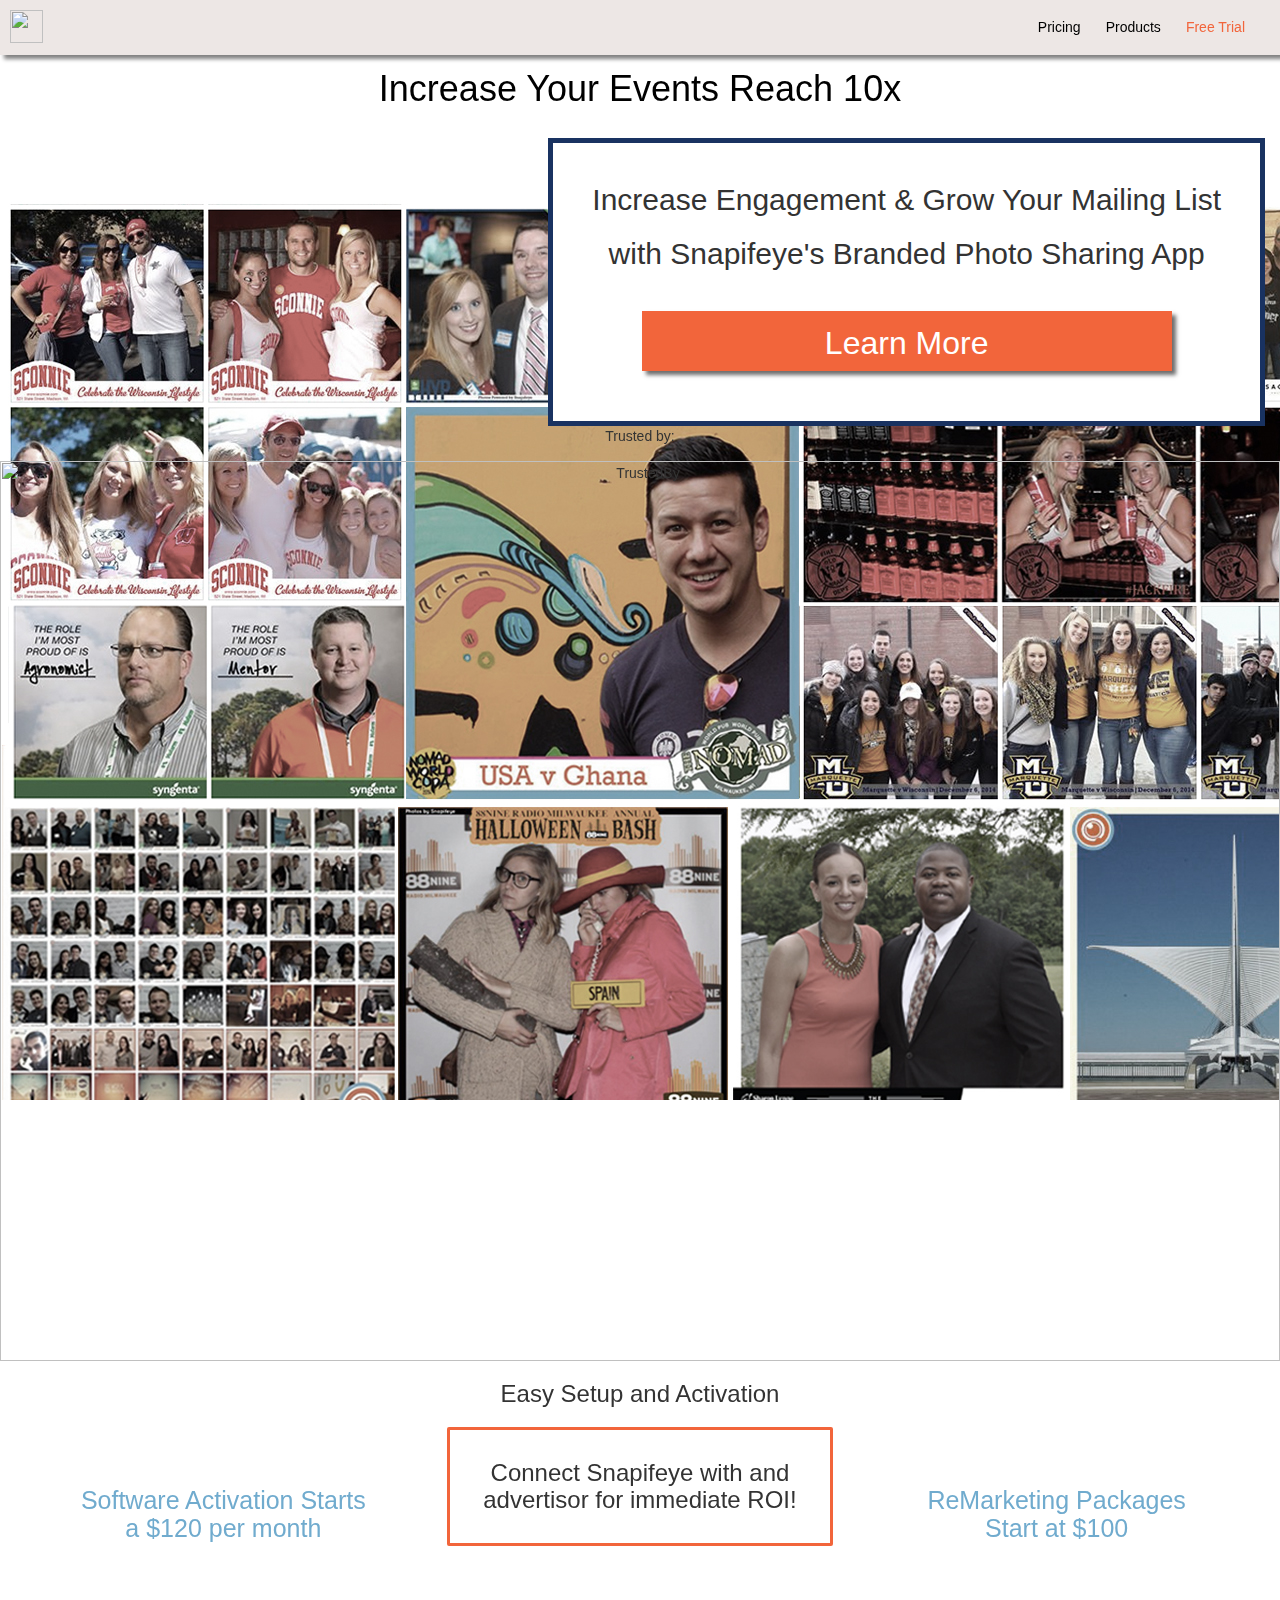
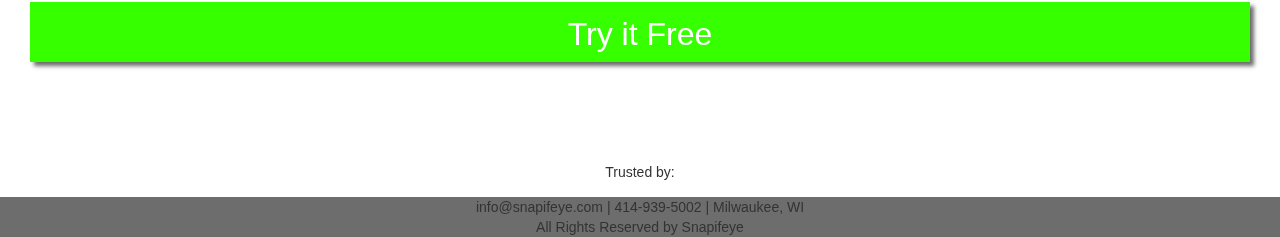
==== index.html @ 253341d5 "update content" ====
<head>

<!-- Place this tag in your head or just before your close body tag. -->
<script src="https://apis.google.com/js/platform.js" async defer></script>

<script src="http://ajax.googleapis.com/ajax/libs/jquery/1.11.2/jquery.min.js"></script>

<script language="javascript">
        function emailCurrentPage(){
            window.location.href="mailto:?subject="+document.title+"&body="+escape(window.location.href);
        }
    </script>

<!-- Snapifeye Display Widget -->
		<script type="text/javascript" src="http://events.snapifeye.com/snapifeye-widget/snapifeye-widget-all.min.js"></script>

    <link rel="stylesheet" href="https://maxcdn.bootstrapcdn.com/bootstrap/3.3.4/css/bootstrap.min.css">

<!-- Optional theme -->
<link rel="stylesheet" href="https://maxcdn.bootstrapcdn.com/bootstrap/3.3.4/css/bootstrap-theme.min.css">

<!-- Latest compiled and minified JavaScript -->
<script src="https://maxcdn.bootstrapcdn.com/bootstrap/3.3.4/js/bootstrap.min.js"></script>

<link href="style.css" rel="stylesheet" type="text/css" />
<link href="snapifeye.css" rel="stylesheet" type="text/css" />

<!-- Google Analytics -->


<!-- Meta -->
<meta name="twitter:card" content="photo" />
<meta name="viewport" content="width=device-width, initial-scale=1, maximum-scale=1">
<meta property="og:URL" content="http://events.snapifeye.com/Snapifeye/"/>
<meta property="og:title" content="Snapifeye"/>
<meta property="og:type" content="article"/>
<meta property="og:image" content="http://i0.wp.com/www.snapifeye.com/wp-content/uploads/2014/10/WebHero21.png?resize=1024%2C370"/>
<meta property="og:description"        content="Digital Marketing for Event Promotions!" />
<meta property="article:author"        content="Snapifeye" />
<meta property="article:publisher"     content="Snapifeye" />



</head>
<body>
  <div id="rokkin"></div>
  <div class="flip">
    <a href="http://events.snapifeye.com/Radio"><img src="https://raw.githubusercontent.com/snapifeye/CollegeSports/gh-pages/Snapifeye%20Sideways%20copy.png" height="33px" width="auto" style="float:left;"/></a>
    <a href="http://dashboard.snapifeye.com" class="menu" style="color:#f2653b;" target="_blank"> Free Trial</a>
    <a href="http://events.snapifeye.com/Radio/products.html" class="menu">Products</a>
    <a href="http://events.snapifeye.com/Radio/pricing.html" class="menu">Pricing</a>
  </div>

<div class="spacertiny"></div>

<div class="col-md-12">
<h1 style ="color:black;text-size:75px;line-height:78px;"> Increase Your Events Reach 10x</h1>
</div>

  <div class="col-md-5">

<!-- Snapifeye Widget -->
<center><snapifeye-widget class="50%" params="eventId: 323, period: 4000, custom: true"></snapifeye-widget></center>
</div>

  <div class="col-md-7">
      <div class="headliner"><h2 style="line-height:54px;">Increase Engagement & Grow Your Mailing List<br> with Snapifeye's Branded Photo Sharing App</h2><br>
        <a class="Button" href="http://events.snapifeye.com/Radio/products.html" alt="Snapifeye products">Learn More</a>
        <div class="spacersmall"></div>
      </div>
  </div>

<div class="spacersmall"></div>
<p style="font-size:18px;"><center>Trusted by:</p></center>
<center><img src="http://www.snapifeye.com/wp-content/uploads/2015/06/TrustedBy4.jpg" alt="TrustedBy" style="width:100%;height:auto;"></center>

<div class="col-md-12" style="background:white;">
    <div class="col-md-12">
            <h3>Easy Setup and Activation<h3>
    </div>

    <div class="col-md-4"><h4>Software Activation Starts a $120 per month</h4></div>

    <div class="col-md-4">
      <div class="box"><center></center><h3>Connect Snapifeye with and advertisor  for immediate ROI!</h3></center></div>
    </div>

    <div class="col-md-4"><h4>ReMarketing Packages Start at $100</h4></div>
    <div class="spacer"></div>
<div class="col-md-12">
    <center><a class="buttongreen" a href="http://dashboard.snapifeye.com">Try it Free</a></center>
    <div class="spacer"></div>
  </div>


</div>



<p style="font-size:18px;"><center>Trusted by:</p>


  <div class="footer">
            info@snapifeye.com | 414-939-5002 | Milwaukee, WI
            <br>All Rights Reserved by Snapifeye
  </div>

  <!-- Facebook Conversion Code for College Sport Landing Page -->
  <script>(function() {
    <!-- Facebook Conversion Code for Radio Landing Page -->
    <script>(function() {
    var _fbq = window._fbq || (window._fbq = []);
    if (!_fbq.loaded) {
    var fbds = document.createElement('script');
    fbds.async = true;
    fbds.src = '//connect.facebook.net/en_US/fbds.js';
    var s = document.getElementsByTagName('script')[0];
    s.parentNode.insertBefore(fbds, s);
    _fbq.loaded = true;
    }
    })();
    window._fbq = window._fbq || [];
    window._fbq.push(['track', '6035958594482', {'value':'0.00','currency':'USD'}]);
    </script>
    <noscript><img height="1" width="1" alt="" style="display:none" src="https://www.facebook.com/tr?ev=6035958594482&amp;cd[value]=0.00&amp;cd[currency]=USD&amp;noscript=1" /></noscript>


    <!-- Google Code for Remarketing Tag -->
    <!---
    Remarketing tags may not be associated with personally identifiable information or placed on pages related to sensitive categories. See more information and instructions on how to setup the tag on: http://google.com/ads/remarketingsetup
    --->
    <script type="text/javascript">
    /* <![CDATA[ */
    var google_conversion_id = 978884119;
    var google_custom_params = window.google_tag_params;
    var google_remarketing_only = true;
    /* ]]> */
    </script>
    <script type="text/javascript" src="//www.googleadservices.com/pagead/conversion.js">
    </script>
    <noscript>
    <div style="display:inline;">
    <img height="1" width="1" style="border-style:none;" alt="" src="//googleads.g.doubleclick.net/pagead/viewthroughconversion/978884119/?value=0&amp;guid=ON&amp;script=0"/>
    </div>
    </noscript>

  </body>
---- style.css ----
<style>


body{
   margin: 50px;
   padding: 100px;
   padding-top: 100px;
}


div{
   margin: 0px;
   padding: 0px;
}
img{
   border: 0px;
   margin: 0px;
   padding: 0px;
}
table{
   margin: 0px;
   padding: 0px;
}
p{
   margin: 15px;
   padding: 0px;
}
ul{
   margin-top: 10px;
   margin-bottom: 10px;
   margin-left: 35px;
   padding: 0px;
   list-style-image: url('image location');
   line-height: 20px; (gives spacing between list items)
}
a{
   text-decoration: underline/none;
   color: black;
   font-weight: bold/normal;
}
a:hover{
   text-decoration: underline/none;
   color: #f2653b;
   font-weight: bold/normal;
   /*make sure to change at least one thing from your a tag definition*/
}
a:visited{
   text-decoration: underline/none;
   color: #193261;
   font-weight: bold/normal;
   /*make sure to change at least one thing from your a tag definition*/
}

h1{
  color:#70abce;
  line-height: 250%;
  text-align: center;
}

h2{
  text-align: center;
}

h3{
  text-align: center;
}

h4{
  text-align: center;
  color:#70abce;
  padding:50px;
  font-size: 25px;
  line-height: 26px:
}


.panel,.flip
{
padding:10px;
background-color:#ede7e5;
color:#f2653b;
text-align: right;
cursor:pointer;
box-shadow: 4px 4px 4px grey;
z-index:1000;
line-height: 35px;
}

.flip{
  position: fixed;
  top:0px;
  width:100%;
  font-size: 14px;
  background-color:#ede7e5;
}

.menu{
  float:right;
  padding-right:25px;
  color:black;"
}

.spacer{
  padding:50px;
  background:transparent;
}

.spacersmall{
  padding:25px;
  background:transparent;
}

.spacertiny{
  padding:15px;
  background:transparent;
}

.spacerbig{
  padding:100px;
  background:transparent;
}


.headliner{
  padding-top: 10px;
  margin-left: auto;
  margin-right: auto;
  background:white;
  border-color:#193261;
  border-width:5px;
  border-style: solid;

}

.darkblue{
  background:#193261;

}


.footer{
  background-color:#6d6d6d;
  text-align: center;
  bottom:0px;
  width:100%;
}

.box{
  border-style: solid;
  border-color: #f2653b;
  border-width: medium;
  border-radius: 2px;
  width:auto;
  height:auto;
  margin-left: auto;
  margin-right: auto;
  padding:10px 10px 20px 10px;

}

.boxWhite{
  border-style: solid;
  border-color: white;
  border-width: medium;
  border-radius: 2px;
  width:auto;
  height:auto;
  margin-left: auto;
  margin-right: auto;
  padding:10px 10px 20px 10px;
  background-color: white;
}

.boxblue {
  display: block;
  margin: auto;
  vertical-align: middle;
  text-align: center;
  border-style: solid;
  border-color:#70abce;
  border-width: medium;
  border-radius: 2px;
  background-color:#70abce;
  width:66%;
  height:auto;
  padding:10px;

}

.boxorange {

  display: block;
  margin: auto;
  vertical-align: middle;
  text-align: center;
  border-style: solid;
  border-color:white;
  border-width: medium;
  border-radius: 2px;
  background-color:#f2653b;
  width:75%;
  height:auto;
  padding:10px;

}

#rokkin{
					background-color: white;
					height:100%;
					width: 100%;
					margin: 0;
					overflow: visible;
					position: fixed;
					z-index: -1;
					top: 200px;
					left:0px;
					background-image: url("ThingFlat2.jpg");
        }
.button {
          display: block;
          margin: auto;
          vertical-align: middle;
          text-align: center;
          background: #f2653b;
          font-size: 32px;
          color:white;
          width:75%;
          height:60px;
          box-shadow: 4px 4px 4px #6d6d6d;
          padding:10px;
        }

  .buttonblue {
          display: block;
          margin: auto;
          vertical-align: middle;
          text-align: center;
          background: #70abce;
          font-size: 32px;
          color:white;
          width:75%;
          height:60px;
          box-shadow: 4px 4px 4px #6d6d6d;
          padding:10px;
                }

    .buttongreen {
          margin: auto;
          text-align: center;
          background: #36ff00;
          font-size: 32px;
          color:white;
          width:100%;
          height:60px;
          box-shadow: 4px 4px 4px #6d6d6d;
          padding:10px;
          display:block;
          vertical-align: bottom;
                  }

.whitewash {
          display: block;
          background-color:#fff;
}

.buttonResponsive {
          display: none;
          }

.snapifeye-widget{
          height:auto !important;
          }



.profilepic{
  max-width: 500px;
  max-height: 500px;
  width:66%;
  height:auto;
  margin-left: auto;
  margin-right: auto;

}

@media (max-width: 650px) {
.buttonResponsive {
          display: block;
          margin: auto;
          text-align: center;
          background: white;
          font-size: 24px;
          color:#f2653b;
          width:75%;
          height:60px;
          box-shadow: 4px 4px 4px #6d6d6d;
          padding:15px;
        }
      }



</style>
---- snapifeye.css ----
<style>
		html, body { margin: 0px; padding: 0px;background:transparent;!important }

			.sn-widget-gallery--info--event-name{
				position: absolute;
  			color: #FFFFFF;
			  width: 100%;
			  top: 10px;
			  height: 20px;
				margin-top: 10px;
			  font-size: 30px;
			  line-height: 32px;
			  text-align: center;
}
			.sn-widget-gallery--image{
				position: relative;
  			height:auto;
				width:100% !important;
				max-width: 500px !important;
				max-height: 500px !important;
}
			.sn-widget-gallery--info-container {
				display: none;
				position: fixed;
				top: 0px;
				left:0px;
				font-family: Helvetica;
			}
			.sn-widget-gallery--image-container{
				position: relative !important;
  			top: 0px !important;
	  		bottom: 0px !important;
	  		right: 0px !important;
	  		left: 0% !important;
				padding:0px;
			}
				.sn-widget-wrapper{
				 background:transparent !important;
				 height:auto !important;
			}
			.dummy {
				margin-top: 100%;
			}
			.smarty {
				position: absolute;
				top: 0;
				bottom: 0;
				left: 0;
				right: 0;
			}
			.data-wrapper {
				position: absolute;
				width: 100%;
				height: auto;
			}
			.photo-meta-first-name,
			.photo-meta-last-name {
				font-style: italic;
				font-family: Helvetica;
				text-transform: uppercase;
				letter-spacing: 1px;
				padding: 100px 25px;
				color: #FFFFFF;
				font-weight: 600;
				font-size: 33px;
				line-height: 35px;
			}
			.photo-question {
				font-style: italic;
				font-family: Helvetica;
				color: #FFFFFF;
				font-weight: 100;
				font-size: 16px;
				line-height: 18px;
			}
			.event-hash-tag {
				position: absolute;
				bottom: 200px;
				right: 50px;
				color: #FFFFFF;
				font-size: 36px;
				line-height: 43px;
				font-family: Helvetica;
			}
			.sidebar {
			   position: relative;
				 padding:25px;
				 align:center;
			}

</style>
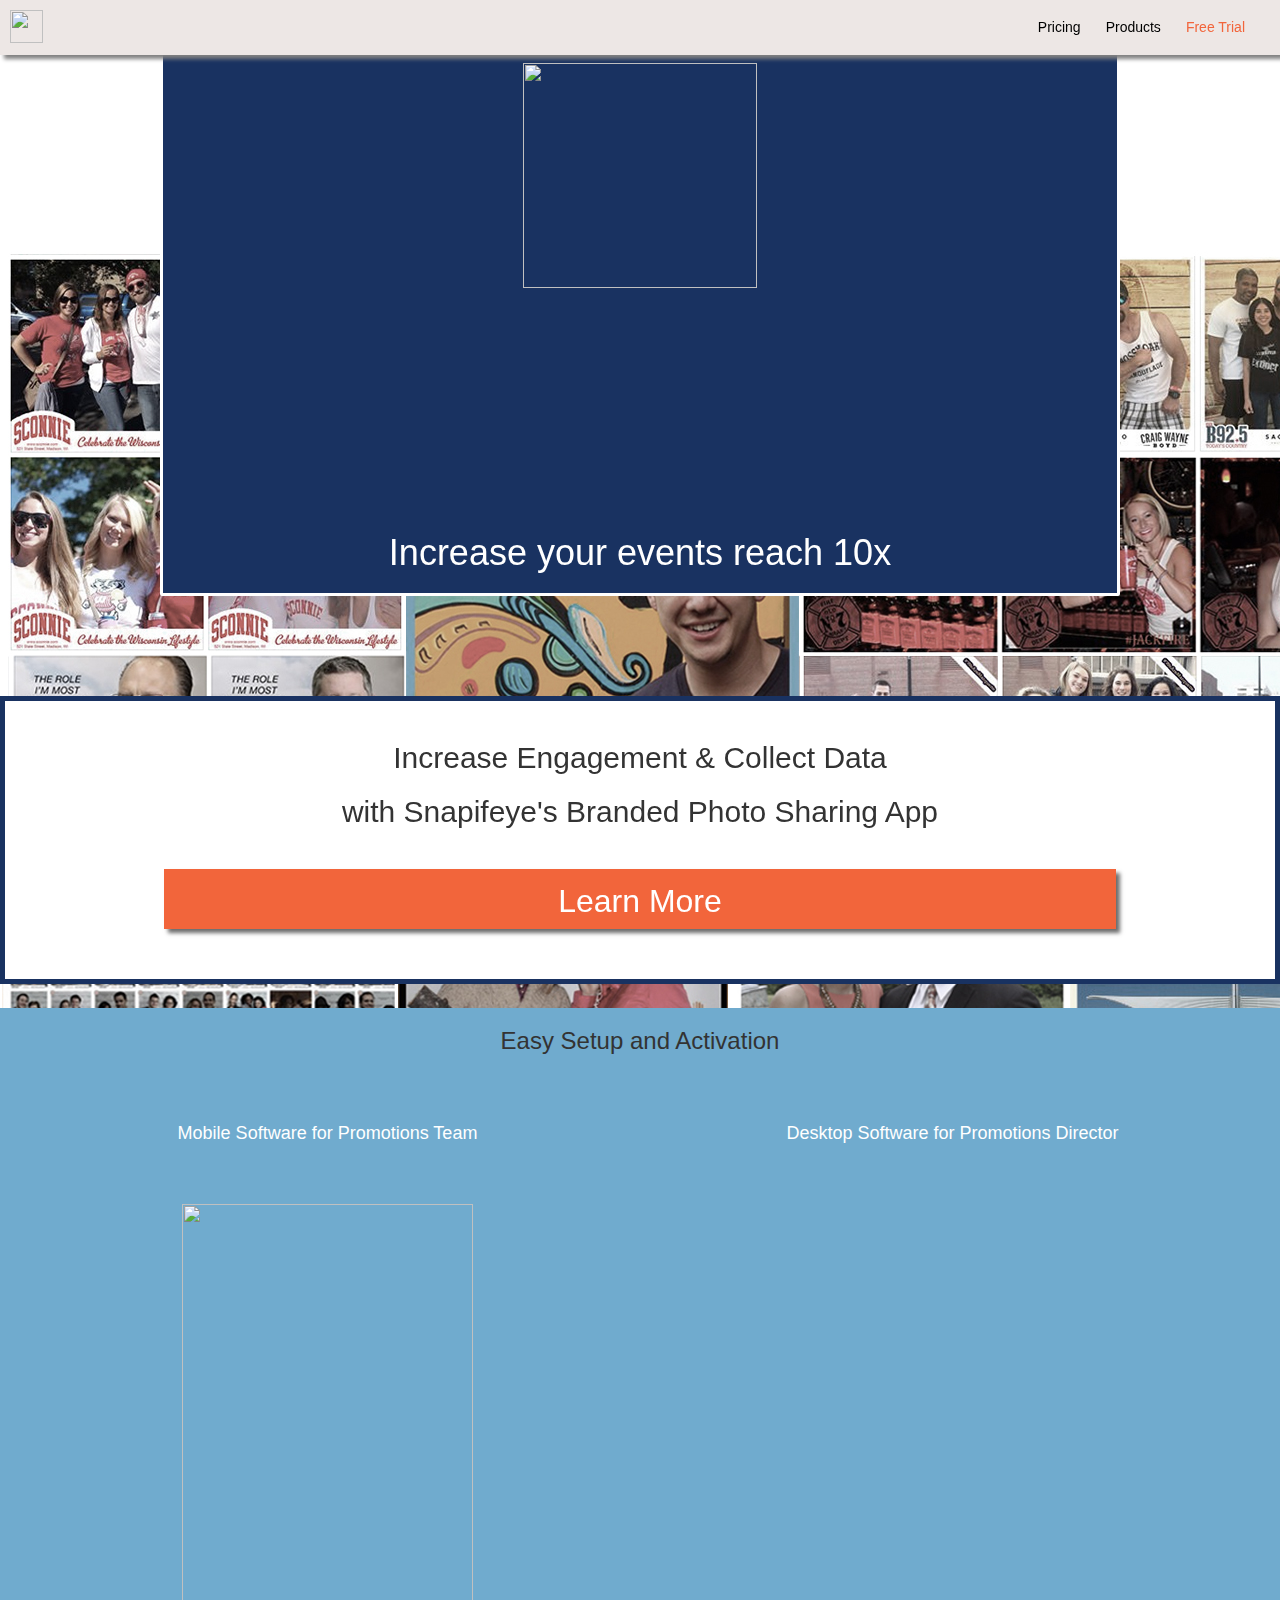
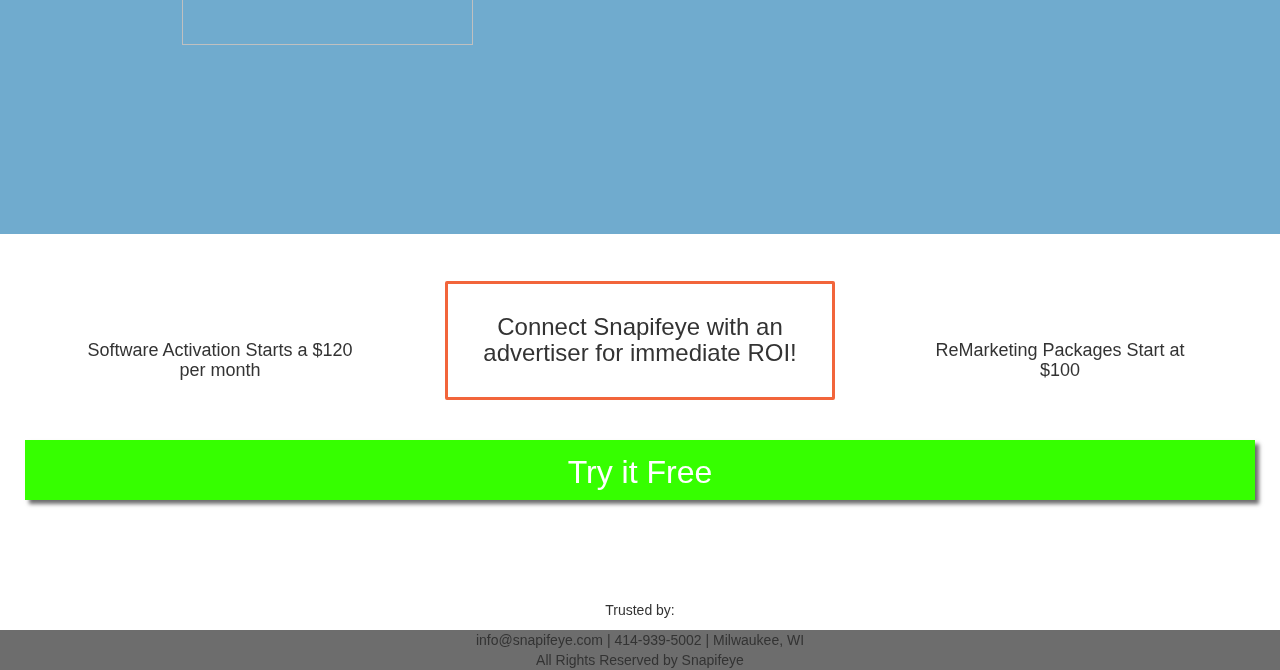
==== commit 48249718: "more style updates" ====
--- a/index.html
+++ b/index.html
@@ -11,6 +11,9 @@
         }
     </script>
 
+    <link href="style.css" rel="stylesheet" type="text/css" />
+    <link href="snapifeye.css" rel="stylesheet" type="text/css" />
+
 <!-- Snapifeye Display Widget -->
 		<script type="text/javascript" src="http://events.snapifeye.com/snapifeye-widget/snapifeye-widget-all.min.js"></script>
 
@@ -22,11 +25,22 @@
 <!-- Latest compiled and minified JavaScript -->
 <script src="https://maxcdn.bootstrapcdn.com/bootstrap/3.3.4/js/bootstrap.min.js"></script>
 
-<link href="style.css" rel="stylesheet" type="text/css" />
-<link href="snapifeye.css" rel="stylesheet" type="text/css" />
+<!-- Google Analytics -->
+<script>
+  (function(i,s,o,g,r,a,m){i['GoogleAnalyticsObject']=r;i[r]=i[r]||function(){
+  (i[r].q=i[r].q||[]).push(arguments)},i[r].l=1*new Date();a=s.createElement(o),
+  m=s.getElementsByTagName(o)[0];a.async=1;a.src=g;m.parentNode.insertBefore(a,m)
+  })(window,document,'script','//www.google-analytics.com/analytics.js','ga');
 
-<!-- Google Analytics -->
+  ga('create', 'UA-67631199-1', 'auto');
+  ga('send', 'pageview');
 
+</script>
+<!-- SumoME -->
+<script src="//load.sumome.com/" data-sumo-site-id="bdccd23b9b7d7b6231ed31c96c9dc10ba7327998a15dcc3df1f5599c21aaf432" async="async"></script>
+
+<!-- Bing Analytics -->
+<meta name="msvalidate.01" content="E96414DAD0888E53C8E6A91910BC07BF" />
 
 <!-- Meta -->
 <meta name="twitter:card" content="photo" />
@@ -35,54 +49,65 @@
 <meta property="og:title" content="Snapifeye"/>
 <meta property="og:type" content="article"/>
 <meta property="og:image" content="http://i0.wp.com/www.snapifeye.com/wp-content/uploads/2014/10/WebHero21.png?resize=1024%2C370"/>
-<meta property="og:description"        content="Digital Marketing for Event Promotions!" />
-<meta property="article:author"        content="Snapifeye" />
-<meta property="article:publisher"     content="Snapifeye" />
+<meta property="og:description" content="Digital Marketing for Event Promotions!" />
+<meta property="article:author" content="Snapifeye" />
+<meta property="article:publisher" content="Snapifeye" />
+
+</head>
 
 
-
-</head>
 <body>
   <div id="rokkin"></div>
   <div class="flip">
-    <a href="http://events.snapifeye.com/Radio"><img src="https://raw.githubusercontent.com/snapifeye/CollegeSports/gh-pages/Snapifeye%20Sideways%20copy.png" height="33px" width="auto" style="float:left;"/></a>
+    <a href="http://www.snapifeye.com"><img src="https://raw.githubusercontent.com/snapifeye/CollegeSports/gh-pages/Snapifeye%20Sideways%20copy.png" target="_blank" height="33px" width="auto" style="float:left;"/></a>
     <a href="http://dashboard.snapifeye.com" class="menu" style="color:#f2653b;" target="_blank"> Free Trial</a>
     <a href="http://events.snapifeye.com/Radio/products.html" class="menu">Products</a>
     <a href="http://events.snapifeye.com/Radio/pricing.html" class="menu">Pricing</a>
   </div>
 
-<div class="spacertiny"></div>
+  <div class="spacersmall"></div>
 
-<div class="col-md-12">
-<h1 style ="color:black;text-size:75px;line-height:78px;"> Increase Your Events Reach 10x</h1>
+  <div class="boxnavy"><center>
+    <img src="https://raw.githubusercontent.com/snapifeye/CollegeSports/gh-pages/Snapifeye%20Sideways%20copy.png" height="auto" width="50%"/></h1>
+    <h1 style ="color:white;"> Increase your events reach 10x</h1>
+    </div>
+
+  <div class="spacer"></div>
+
+      <div class="headliner"><h2 style="line-height:54px;">Increase Engagement & Collect Data<br> with Snapifeye's Branded Photo Sharing App</h2><br>
+        <a class="Button" href="http://events.snapifeye.com/Radio/products.html" alt="Snapifeye products">Learn More</a>
+        <div class="spacersmall"></div>
+</div>
+&nbsp;
+<div class="spacerbig"></div>
+
+<div class="col-md-12" style="background:#70abce;"> <h3>Easy Setup and Activation </h3>
+
+  <div class="col-md-6"><center>
+    <h4 style="color:white"> Mobile Software for Promotions Team</h4>
+      <img src="http://www.snapifeye.com/wp-content/uploads/2015/03/phonehandsyn.png" style="width:70%;height:auto;"></center>
+
+  </div>
+
+  <div class="col-md-6"><h4 style="color:white">Desktop Software for Promotions Director</h4>
+        <!-- Snapifeye Widget -->
+        <center><snapifeye-widget class="50%" params="eventId: 323, period: 4000, custom: true"></snapifeye-widget></center></a>
+      </div>
 </div>
 
-  <div class="col-md-5">
-
-<!-- Snapifeye Widget -->
-<center><snapifeye-widget class="50%" params="eventId: 323, period: 4000, custom: true"></snapifeye-widget></center>
+<div class="spacerbig">
+&nbsp;
+&nbsp;
+&nbsp;
+&nbsp;
 </div>
 
-  <div class="col-md-7">
-      <div class="headliner"><h2 style="line-height:54px;">Increase Engagement & Grow Your Mailing List<br> with Snapifeye's Branded Photo Sharing App</h2><br>
-        <a class="Button" href="http://events.snapifeye.com/Radio/products.html" alt="Snapifeye products">Learn More</a>
-        <div class="spacersmall"></div>
-      </div>
-  </div>
-
-<div class="spacersmall"></div>
-<p style="font-size:18px;"><center>Trusted by:</p></center>
-<center><img src="http://www.snapifeye.com/wp-content/uploads/2015/06/TrustedBy4.jpg" alt="TrustedBy" style="width:100%;height:auto;"></center>
-
-<div class="col-md-12" style="background:white;">
-    <div class="col-md-12">
-            <h3>Easy Setup and Activation<h3>
-    </div>
-
+<div class="row" style="background:white;">
+<div class="spacersmall">
     <div class="col-md-4"><h4>Software Activation Starts a $120 per month</h4></div>
 
     <div class="col-md-4">
-      <div class="box"><center></center><h3>Connect Snapifeye with and advertisor  for immediate ROI!</h3></center></div>
+      <div class="box"><center></center><h3>Connect Snapifeye with an advertiser for immediate ROI!</h3></center></div>
     </div>
 
     <div class="col-md-4"><h4>ReMarketing Packages Start at $100</h4></div>
@@ -90,6 +115,7 @@
 <div class="col-md-12">
     <center><a class="buttongreen" a href="http://dashboard.snapifeye.com">Try it Free</a></center>
     <div class="spacer"></div>
+
   </div>
 
 
--- a/style.css
+++ b/style.css
@@ -120,6 +120,11 @@
   background:transparent;
 }
 
+.spacerbig{
+  padding:2 00px;
+  background:transparent;
+}
+
 
 .headliner{
   padding-top: 10px;
@@ -198,6 +203,23 @@
   border-width: medium;
   border-radius: 2px;
   background-color:#f2653b;
+  width:75%;
+  height:auto;
+  padding:10px;
+
+}
+
+.boxNavy {
+
+  display: block;
+  margin: auto;
+  vertical-align: middle;
+  text-align: center;
+  border-style: solid;
+  border-color:white;
+  border-width: medium;
+  border-radius: 2px;
+  background-color:#193261;
   width:75%;
   height:auto;
   padding:10px;
@@ -212,7 +234,7 @@
 					overflow: visible;
 					position: fixed;
 					z-index: -1;
-					top: 200px;
+					top: 250px;
 					left:0px;
 					background-image: url("ThingFlat2.jpg");
         }
--- a/snapifeye.css
+++ b/snapifeye.css
@@ -39,7 +39,7 @@
 				 height:auto !important;
 			}
 			.dummy {
-				margin-top: 100%;
+				margin-top: 0%;
 			}
 			.smarty {
 				position: absolute;
@@ -49,23 +49,25 @@
 				right: 0;
 			}
 			.data-wrapper {
+				display:none;
 				position: absolute;
 				width: 100%;
 				height: auto;
 			}
 			.photo-meta-first-name,
 			.photo-meta-last-name {
+				display:none;
 				font-style: italic;
 				font-family: Helvetica;
 				text-transform: uppercase;
 				letter-spacing: 1px;
-				padding: 100px 25px;
 				color: #FFFFFF;
 				font-weight: 600;
 				font-size: 33px;
 				line-height: 35px;
 			}
 			.photo-question {
+				display:none;
 				font-style: italic;
 				font-family: Helvetica;
 				color: #FFFFFF;
@@ -74,6 +76,7 @@
 				line-height: 18px;
 			}
 			.event-hash-tag {
+				display:none;
 				position: absolute;
 				bottom: 200px;
 				right: 50px;
@@ -82,10 +85,5 @@
 				line-height: 43px;
 				font-family: Helvetica;
 			}
-			.sidebar {
-			   position: relative;
-				 padding:25px;
-				 align:center;
-			}
 
 </style>
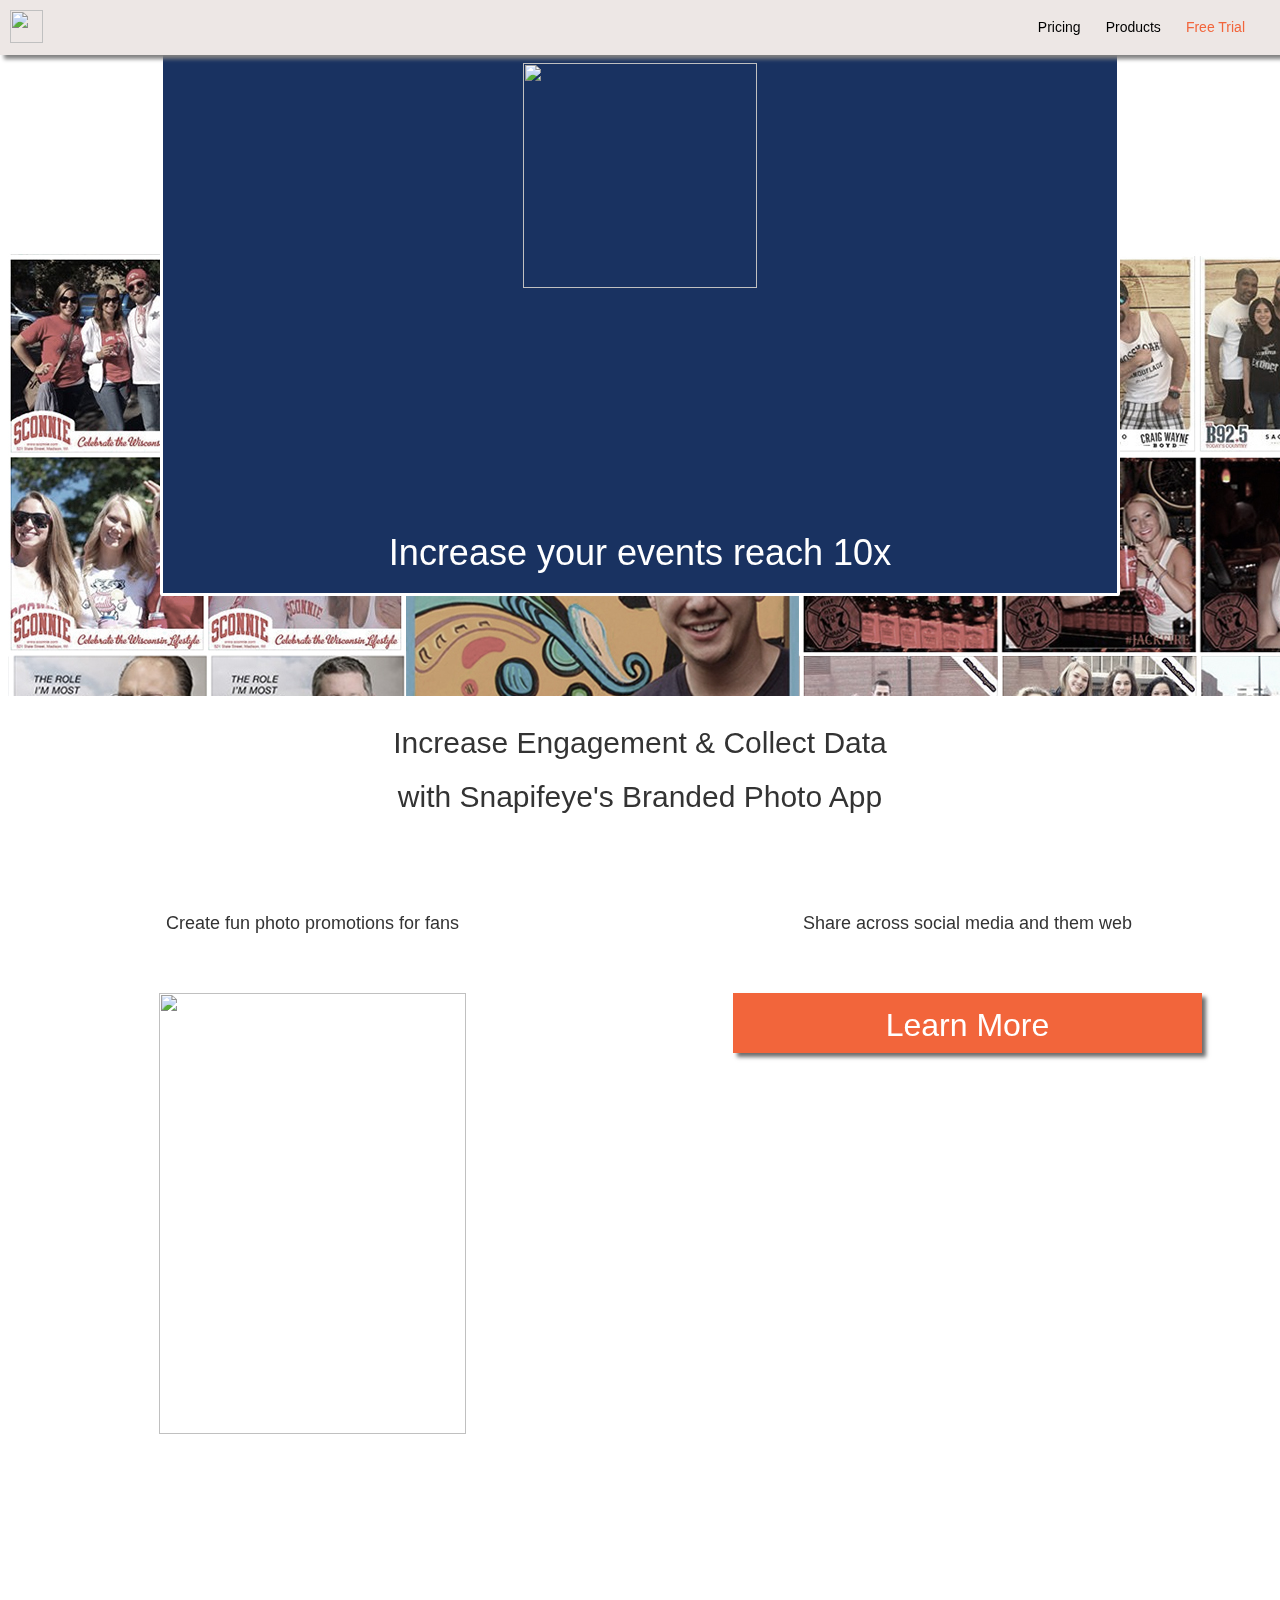
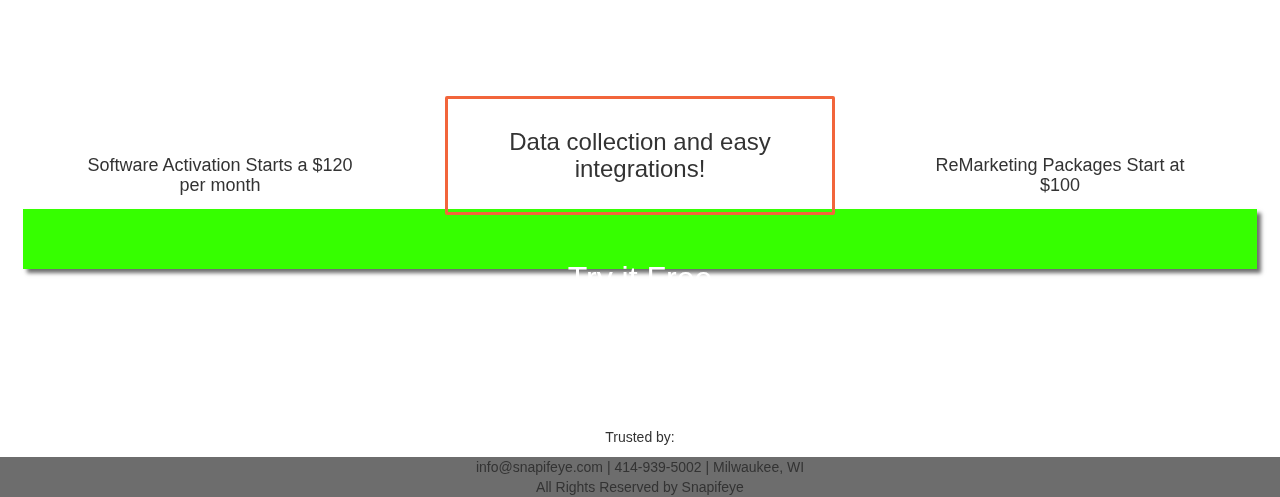
==== commit c0911e54: "update pricing styles" ====
--- a/index.html
+++ b/index.html
@@ -74,26 +74,27 @@
 
   <div class="spacer"></div>
 
-      <div class="headliner"><h2 style="line-height:54px;">Increase Engagement & Collect Data<br> with Snapifeye's Branded Photo Sharing App</h2><br>
-        <a class="Button" href="http://events.snapifeye.com/Radio/products.html" alt="Snapifeye products">Learn More</a>
-        <div class="spacersmall"></div>
+      <div class="row" style="background:white;"><h2 style="line-height:54px;">Increase Engagement & Collect Data<br> with Snapifeye's Branded Photo App</h2><br>
+
+        <div class="col-md-6"><center>
+          <h4> Create fun photo promotions for fans</h4>
+            <img src="http://www.snapifeye.com/wp-content/uploads/2015/03/phonehandsyn.png" style="width:70%;height:auto;"></center>
+        </div>
+
+            <div class="col-md-6"><h4>Share across social media and them web</h4>
+                  <!-- Snapifeye Widget -->
+                  <center><snapifeye-widget class="50%" params="eventId: 323, period: 4000, custom: true"></snapifeye-widget></center></a>
+                </div>
+
+            <div class="col-md-6">
+                <center><a class="Button" href="http://events.snapifeye.com/Radio/products.html" alt="Snapifeye products">Learn More</a></center>
+                <div class="spacersmall"></div>
+            </div>
 </div>
 &nbsp;
 <div class="spacerbig"></div>
 
-<div class="col-md-12" style="background:#70abce;"> <h3>Easy Setup and Activation </h3>
 
-  <div class="col-md-6"><center>
-    <h4 style="color:white"> Mobile Software for Promotions Team</h4>
-      <img src="http://www.snapifeye.com/wp-content/uploads/2015/03/phonehandsyn.png" style="width:70%;height:auto;"></center>
-
-  </div>
-
-  <div class="col-md-6"><h4 style="color:white">Desktop Software for Promotions Director</h4>
-        <!-- Snapifeye Widget -->
-        <center><snapifeye-widget class="50%" params="eventId: 323, period: 4000, custom: true"></snapifeye-widget></center></a>
-      </div>
-</div>
 
 <div class="spacerbig">
 &nbsp;
@@ -107,12 +108,12 @@
     <div class="col-md-4"><h4>Software Activation Starts a $120 per month</h4></div>
 
     <div class="col-md-4">
-      <div class="box"><center></center><h3>Connect Snapifeye with an advertiser for immediate ROI!</h3></center></div>
+      <div class="box"><center></center><h3>Data collection and easy integrations!</h3></center></div>
     </div>
 
     <div class="col-md-4"><h4>ReMarketing Packages Start at $100</h4></div>
     <div class="spacer"></div>
-<div class="col-md-12">
+<div class="boxWhite">
     <center><a class="buttongreen" a href="http://dashboard.snapifeye.com">Try it Free</a></center>
     <div class="spacer"></div>
 
--- a/style.css
+++ b/style.css
@@ -318,6 +318,16 @@
           box-shadow: 4px 4px 4px #6d6d6d;
           padding:15px;
         }
+.buttonblue {
+          height:120px;
+        }
+
+        .menu{
+          float:center;
+          padding-right:5px;
+          color:black;"
+        }
+
       }
 
 
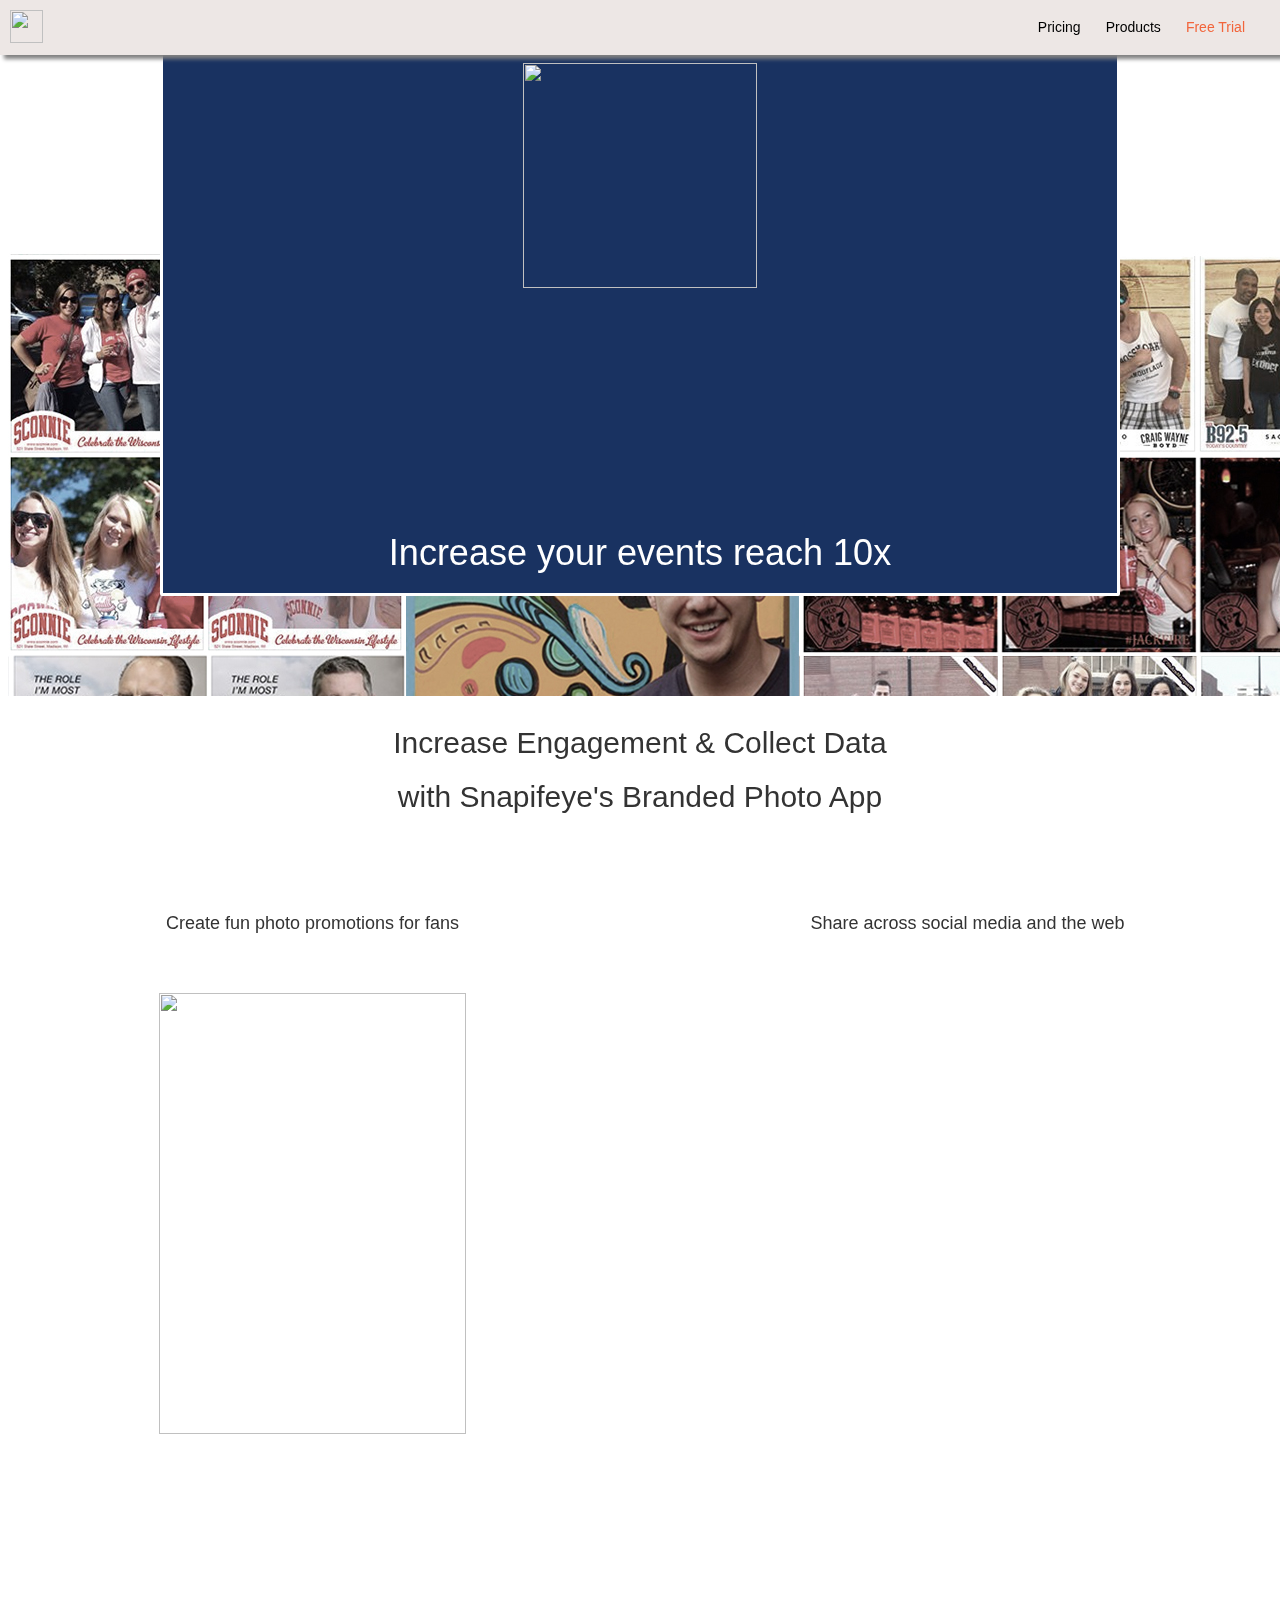
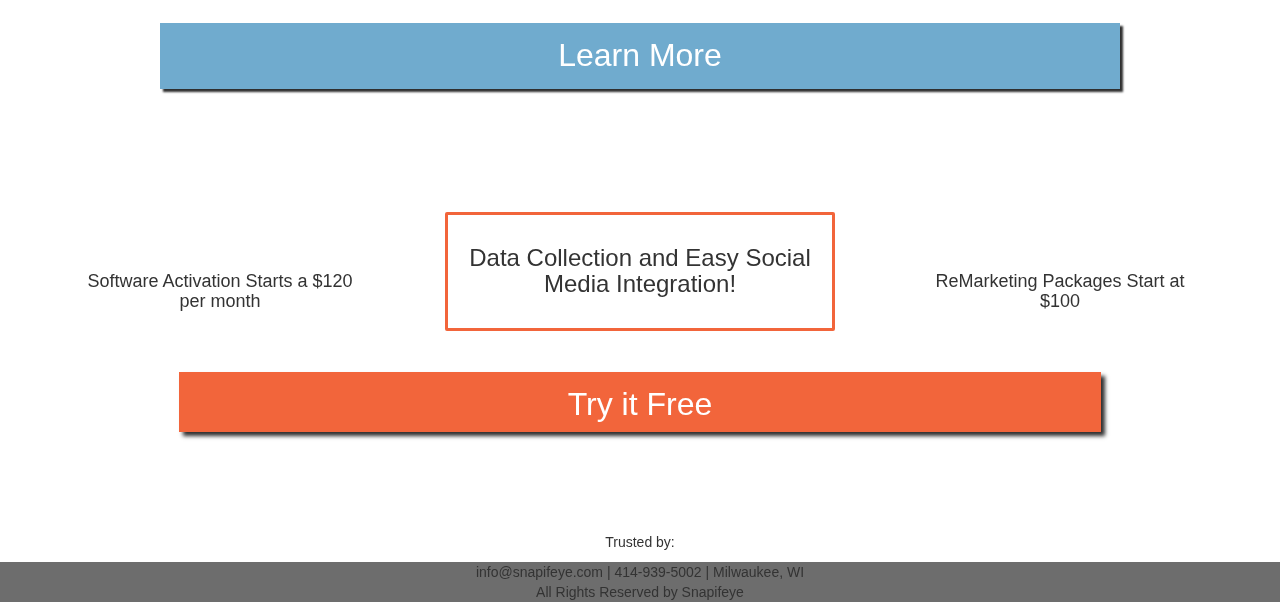
==== commit b39733ec: "update index" ====
--- a/index.html
+++ b/index.html
@@ -81,13 +81,13 @@
             <img src="http://www.snapifeye.com/wp-content/uploads/2015/03/phonehandsyn.png" style="width:70%;height:auto;"></center>
         </div>
 
-            <div class="col-md-6"><h4>Share across social media and them web</h4>
+            <div class="col-md-6"><h4>Share across social media and the web</h4>
                   <!-- Snapifeye Widget -->
                   <center><snapifeye-widget class="50%" params="eventId: 323, period: 4000, custom: true"></snapifeye-widget></center></a>
                 </div>
 
-            <div class="col-md-6">
-                <center><a class="Button" href="http://events.snapifeye.com/Radio/products.html" alt="Snapifeye products">Learn More</a></center>
+            <div class="col-md-12">
+                <center><a class="Buttonblue" href="http://events.snapifeye.com/Radio/products.html" alt="Snapifeye products">Learn More</a></center>
                 <div class="spacersmall"></div>
             </div>
 </div>
@@ -108,13 +108,13 @@
     <div class="col-md-4"><h4>Software Activation Starts a $120 per month</h4></div>
 
     <div class="col-md-4">
-      <div class="box"><center></center><h3>Data collection and easy integrations!</h3></center></div>
+      <div class="box"><center></center><h3>Data Collection and Easy Social Media Integration!</h3></center></div>
     </div>
 
     <div class="col-md-4"><h4>ReMarketing Packages Start at $100</h4></div>
     <div class="spacer"></div>
-<div class="boxWhite">
-    <center><a class="buttongreen" a href="http://dashboard.snapifeye.com">Try it Free</a></center>
+<div class="col-md-12" stye="background:white;">
+    <center><a class="button" a href="http://dashboard.snapifeye.com">Try it Free</a></center>
     <div class="spacer"></div>
 
   </div>
--- a/style.css
+++ b/style.css
@@ -46,7 +46,7 @@
 }
 a:visited{
    text-decoration: underline/none;
-   color: #193261;
+   color: black;
    font-weight: bold/normal;
    /*make sure to change at least one thing from your a tag definition*/
 }
@@ -248,7 +248,7 @@
           color:white;
           width:75%;
           height:60px;
-          box-shadow: 4px 4px 4px #6d6d6d;
+          box-shadow: 4px 4px 4px #2f2f2f;
           padding:10px;
         }
 
@@ -261,10 +261,25 @@
           font-size: 32px;
           color:white;
           width:75%;
+          height:7  0px;
+          box-shadow: 3px 3px 2px #2f2f2f;
+          padding:10px;
+
+                }
+
+    .buttonnavy {
+          display: block;
+          margin: auto;
+          vertical-align: middle;
+          text-align: center;
+          background: #193261;
+          font-size: 32px;
+          color:white;
+          width:75%;
           height:60px;
-          box-shadow: 4px 4px 4px #6d6d6d;
+          box-shadow: 3px 3px 2px #2f2f2f;
           padding:10px;
-                }
+                              }
 
     .buttongreen {
           margin: auto;
@@ -322,6 +337,10 @@
           height:120px;
         }
 
+.buttonnavy {
+          height:120px;
+                }
+
         .menu{
           float:center;
           padding-right:5px;
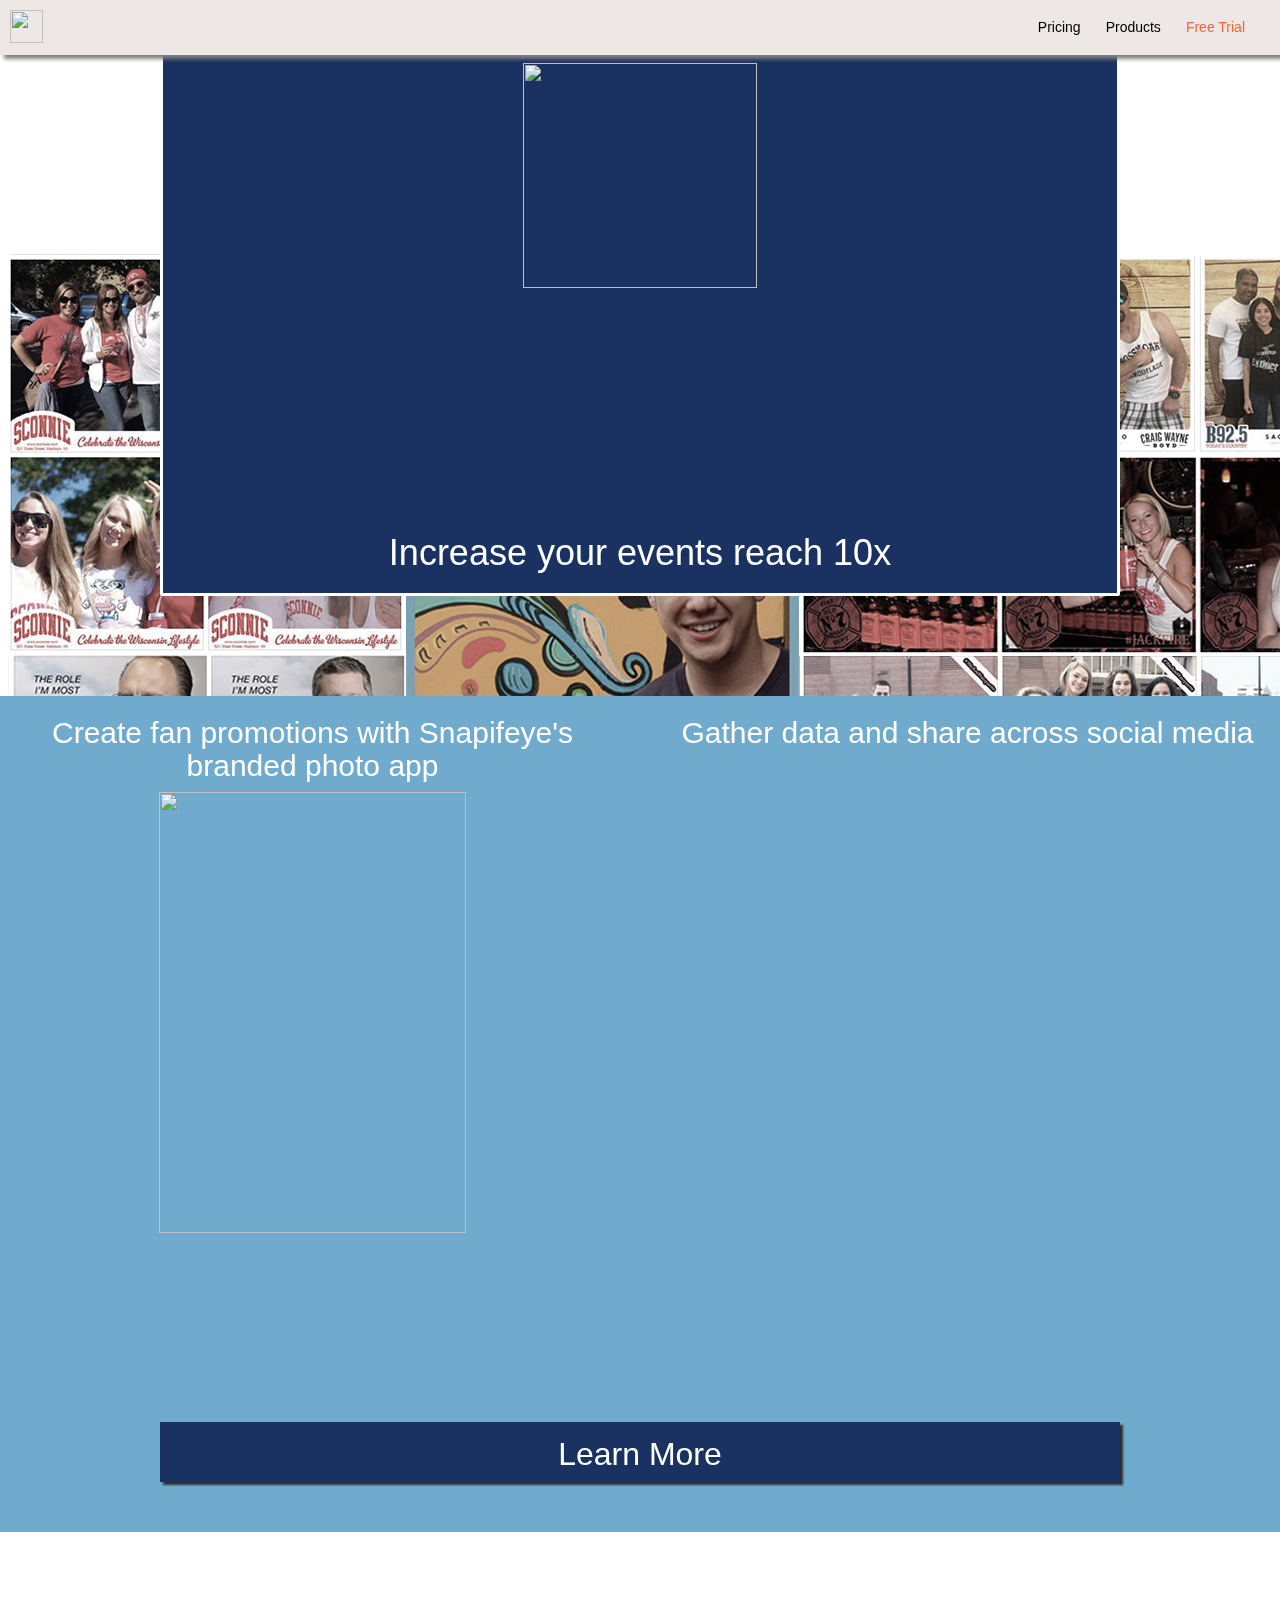
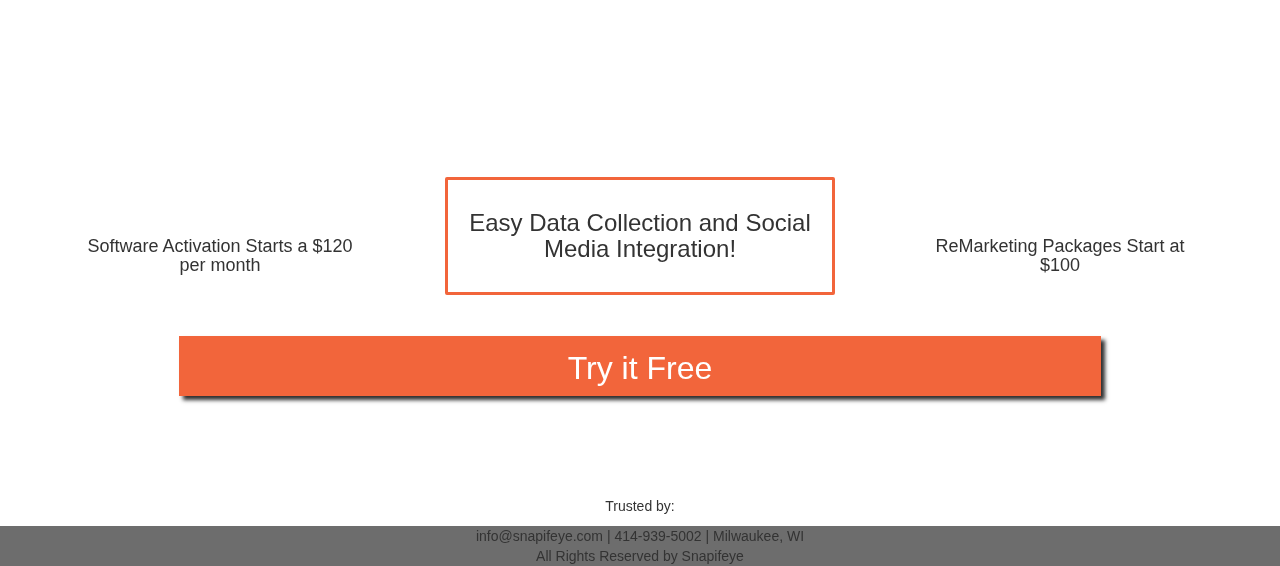
==== commit 5e3e71c2: "update index copy and colors" ====
--- a/index.html
+++ b/index.html
@@ -74,41 +74,35 @@
 
   <div class="spacer"></div>
 
-      <div class="row" style="background:white;"><h2 style="line-height:54px;">Increase Engagement & Collect Data<br> with Snapifeye's Branded Photo App</h2><br>
+      <div class="row" style="background:#70abce;">
 
         <div class="col-md-6"><center>
-          <h4> Create fun photo promotions for fans</h4>
+          <h2 style="color:white"> Create fan promotions with Snapifeye's branded photo app</h2>
             <img src="http://www.snapifeye.com/wp-content/uploads/2015/03/phonehandsyn.png" style="width:70%;height:auto;"></center>
         </div>
 
-            <div class="col-md-6"><h4>Share across social media and the web</h4>
+            <h2 style="color:white">Gather data and share across social media</h2>
                   <!-- Snapifeye Widget -->
                   <center><snapifeye-widget class="50%" params="eventId: 323, period: 4000, custom: true"></snapifeye-widget></center></a>
-                </div>
+
 
             <div class="col-md-12">
-                <center><a class="Buttonblue" href="http://events.snapifeye.com/Radio/products.html" alt="Snapifeye products">Learn More</a></center>
+                <center><a class="ButtonNavy" href="http://events.snapifeye.com/Radio/products.html" alt="Snapifeye products">Learn More</a></center>
                 <div class="spacersmall"></div>
-            </div>
+</div>          </div>
 </div>
 &nbsp;
-<div class="spacerbig"></div>
 
 
 
-<div class="spacerbig">
-&nbsp;
-&nbsp;
-&nbsp;
-&nbsp;
-</div>
+<div class="spacerbig"></div>
 
 <div class="row" style="background:white;">
 <div class="spacersmall">
     <div class="col-md-4"><h4>Software Activation Starts a $120 per month</h4></div>
 
     <div class="col-md-4">
-      <div class="box"><center></center><h3>Data Collection and Easy Social Media Integration!</h3></center></div>
+      <div class="box"><center></center><h3>Easy Data Collection and Social Media Integration!</h3></center></div>
     </div>
 
     <div class="col-md-4"><h4>ReMarketing Packages Start at $100</h4></div>
--- a/style.css
+++ b/style.css
@@ -117,11 +117,6 @@
 
 .spacerbig{
   padding:100px;
-  background:transparent;
-}
-
-.spacerbig{
-  padding:2 00px;
   background:transparent;
 }
 
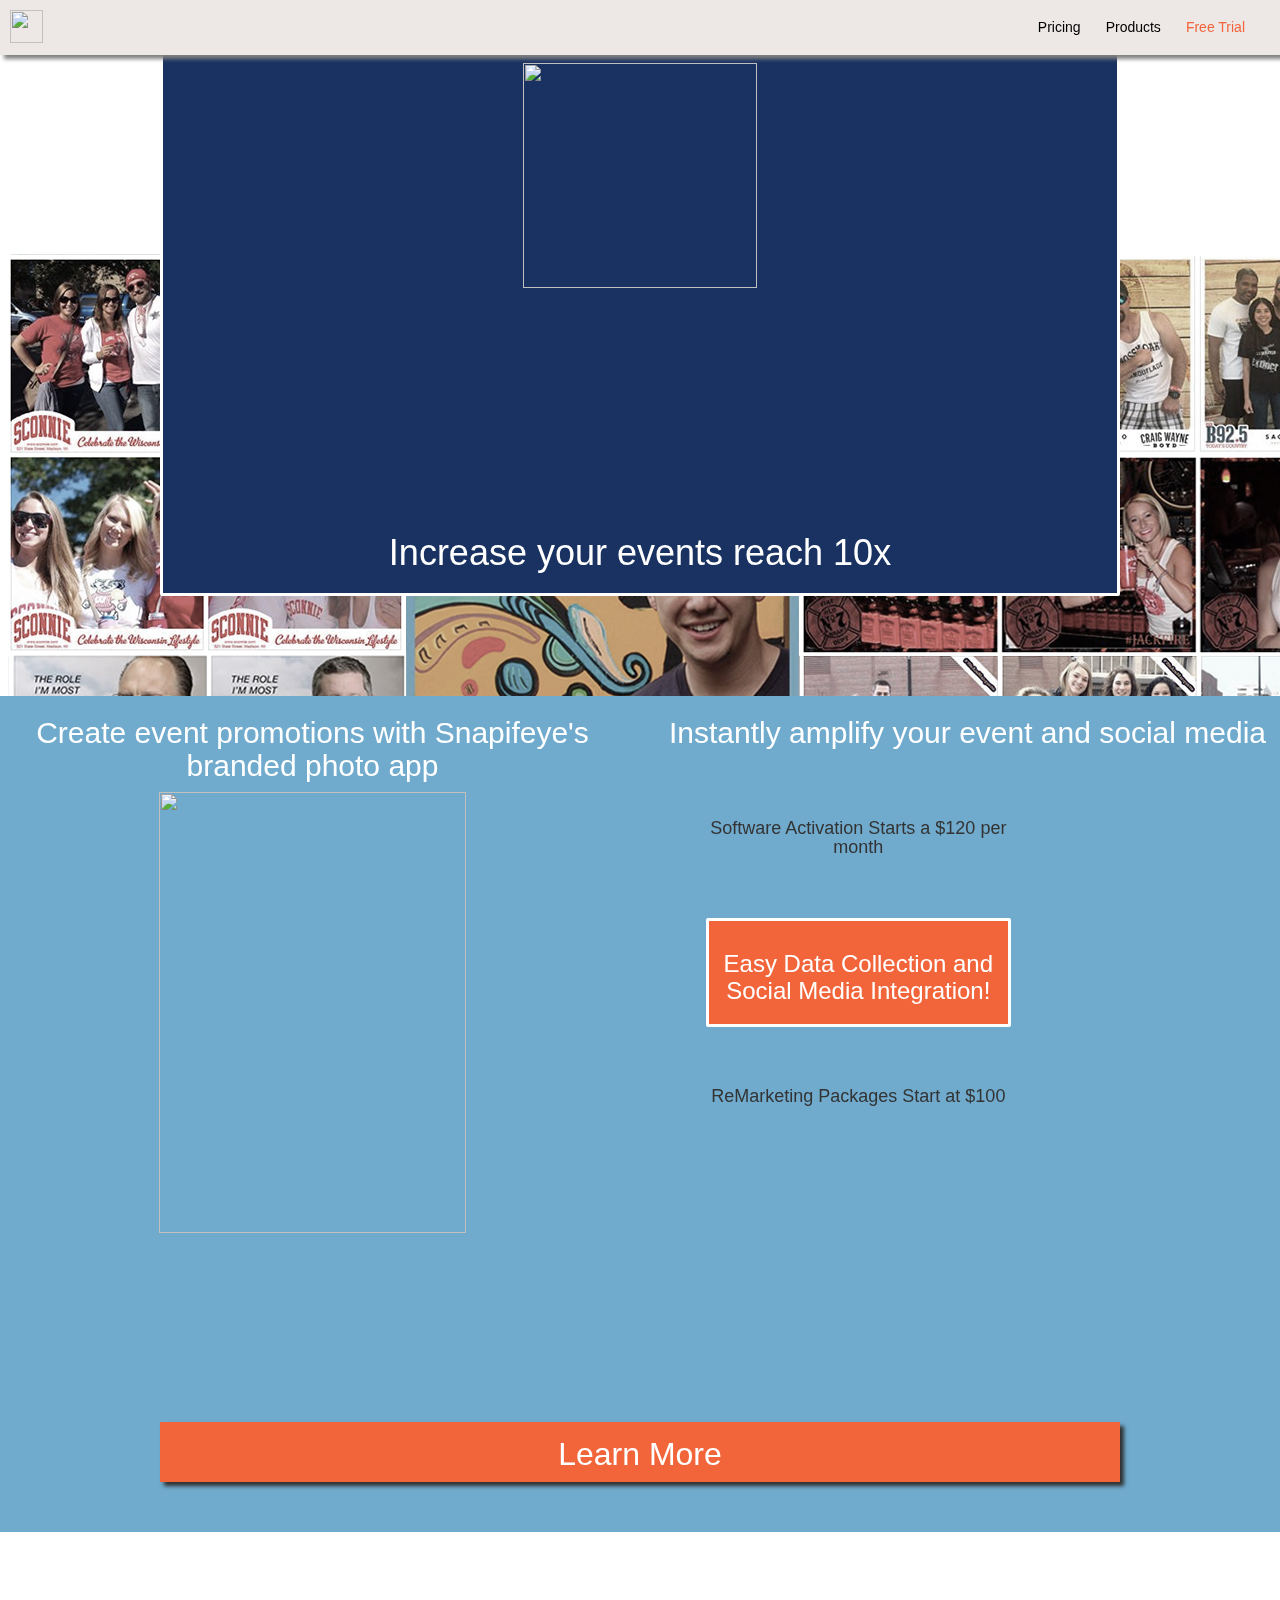
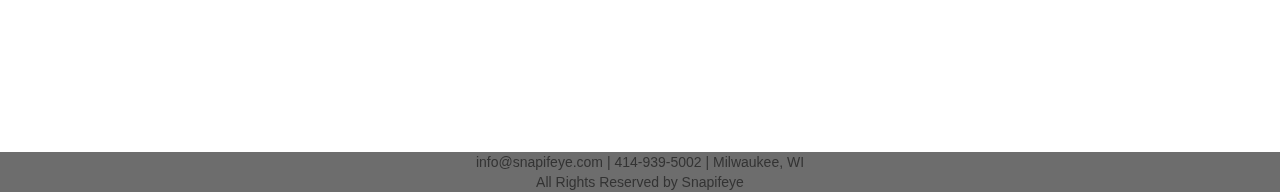
==== commit cd5f52ef: "home page layout update" ====
--- a/index.html
+++ b/index.html
@@ -77,17 +77,25 @@
       <div class="row" style="background:#70abce;">
 
         <div class="col-md-6"><center>
-          <h2 style="color:white"> Create fan promotions with Snapifeye's branded photo app</h2>
+          <h2 style="color:white"> Create event promotions with Snapifeye's branded photo app</h2>
             <img src="http://www.snapifeye.com/wp-content/uploads/2015/03/phonehandsyn.png" style="width:70%;height:auto;"></center>
         </div>
 
-            <h2 style="color:white">Gather data and share across social media</h2>
+            <h2 style="color:white">Instantly amplify your event and social media</h2>
                   <!-- Snapifeye Widget -->
                   <center><snapifeye-widget class="50%" params="eventId: 323, period: 4000, custom: true"></snapifeye-widget></center></a>
 
 
+                  <div class="col-md-4"><h4>Software Activation Starts a $120 per month</h4></div>
+
+                  <div class="col-md-4">
+                    <div class="boxOrange"><center></center><h3 style="color:white;">Easy Data Collection and Social Media Integration!</h3></center></div>
+                  </div>
+
+                  <div class="col-md-4"><h4>ReMarketing Packages Start at $100</h4></div>
+                  <div class="spacer"></div>
             <div class="col-md-12">
-                <center><a class="ButtonNavy" href="http://events.snapifeye.com/Radio/products.html" alt="Snapifeye products">Learn More</a></center>
+                <center><a class="Button" href="http://events.snapifeye.com/Radio/products.html" alt="Snapifeye products">Learn More</a></center>
                 <div class="spacersmall"></div>
 </div>          </div>
 </div>
@@ -96,30 +104,6 @@
 
 
 <div class="spacerbig"></div>
-
-<div class="row" style="background:white;">
-<div class="spacersmall">
-    <div class="col-md-4"><h4>Software Activation Starts a $120 per month</h4></div>
-
-    <div class="col-md-4">
-      <div class="box"><center></center><h3>Easy Data Collection and Social Media Integration!</h3></center></div>
-    </div>
-
-    <div class="col-md-4"><h4>ReMarketing Packages Start at $100</h4></div>
-    <div class="spacer"></div>
-<div class="col-md-12" stye="background:white;">
-    <center><a class="button" a href="http://dashboard.snapifeye.com">Try it Free</a></center>
-    <div class="spacer"></div>
-
-  </div>
-
-
-</div>
-
-
-
-<p style="font-size:18px;"><center>Trusted by:</p>
-
 
   <div class="footer">
             info@snapifeye.com | 414-939-5002 | Milwaukee, WI
